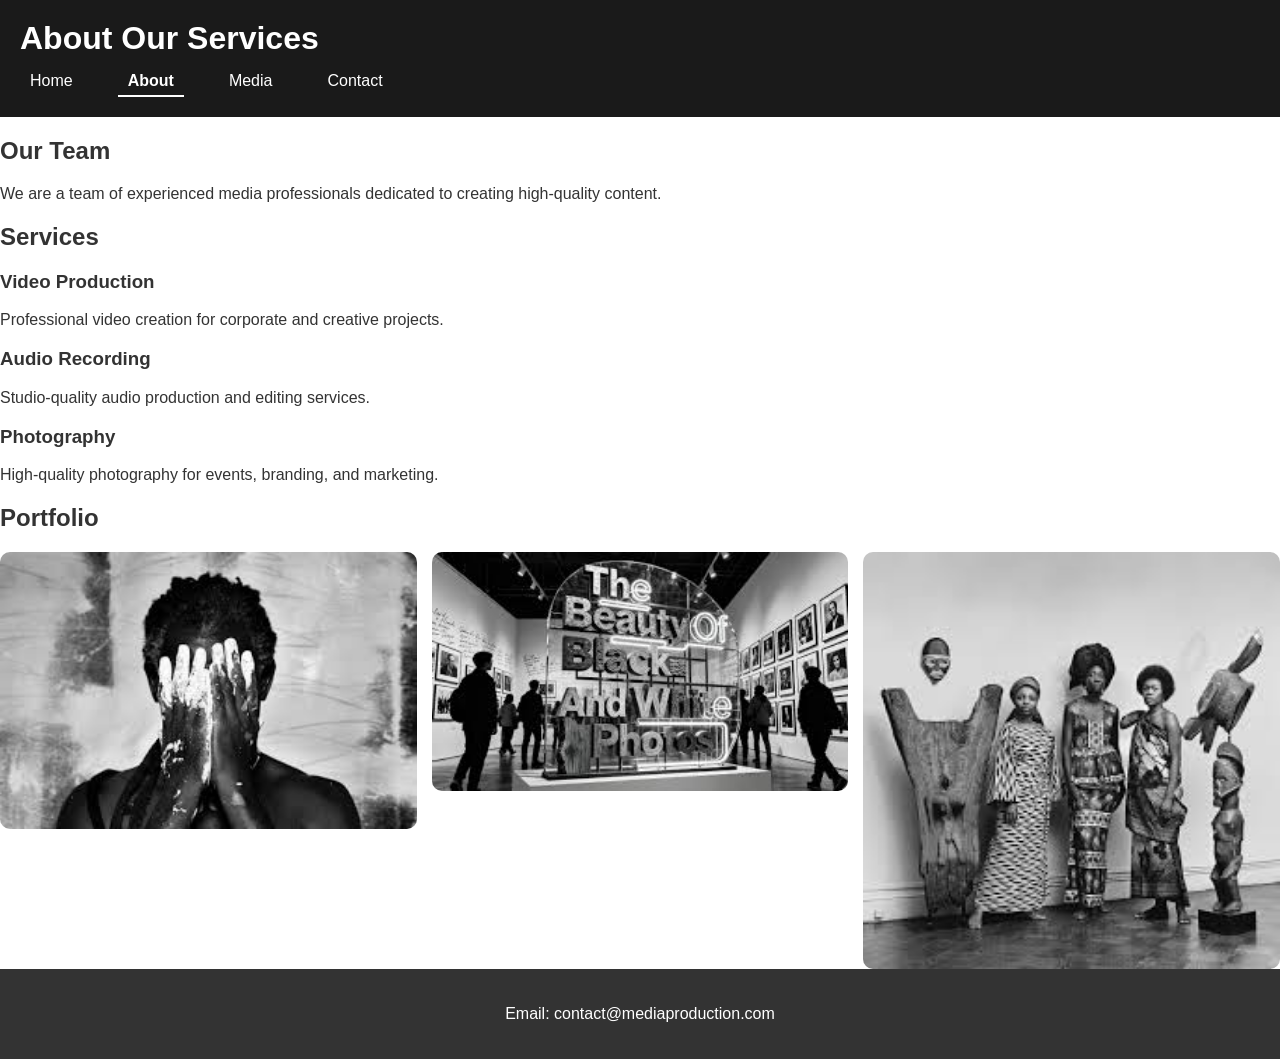
==== about.html @ 246dad18 "improved html code - added css, media and images folders" ====
<!DOCTYPE html>
<html>

<head>
    <title>About Us</title>
    <link rel="stylesheet" href="css/styles.css">
    <meta charset="UTF-8" name="viewport" content="width=device-width, initial-scale=1.0">
</head>

<body>
    <div class="top">
        <h1>About Our Services</h1>
        <div class="nav">
            <a href="index.html">Home</a>
            <a href="about.html" class="active">About</a>
            <a href="media.html">Media</a>
            <a href="contact.html">Contact</a>
        </div>
    </div>

    <div>
        <h2>Our Team</h2>
        <p>We are a team of experienced media professionals dedicated to creating high-quality content.</p>
    </div>

    <div>
        <h2>Services</h2>

        <div class="services-container">
            <div class="service-card">
                <h3>Video Production</h3>
                <p>Professional video creation for corporate and creative projects.</p>
            </div>

            <div class="service-card">
                <h3>Audio Recording</h3>
                <p>Studio-quality audio production and editing services.</p>
            </div>

            <div class="service-card">
                <h3>Photography</h3>
                <p>High-quality photography for events, branding, and marketing.</p>
            </div>
        </div>
    </div>

    <div>
        <h2>Portfolio</h2>
        <div class="portfolio-grid">
            <img src="images/work1.jpg" alt="project 1">
            <img src="images/work2.jpg" alt="project 2">
            <img src="images/work3.jpg" alt="project 3">
        </div>
    </div>

    <div class="bottom">
        <p>Email: contact@mediaproduction.com</p>
    </div>
</body>

</html>
---- css/styles.css ----
/* Basic styles with multiple errors and missing features */
/* index.html */
body {
    font-family: Arial;
    margin: 0;
    padding: 0;
    color: #333;
}

.top {
    background-color: #1a1a1a;
    color: white;
    padding: 20px;
}

.top h1 {
    margin: 0;
}

.nav {
    display: flex;
    gap: 20px;
    margin-top: 10px;
}

.nav a {
    color: white;
    margin-right: 15px;
    text-decoration: none;
    position: relative;
}


.nav a:hover {
    color: #e0550f;
}

.nav a::after {
    content: "";
    position: absolute;
    width: 0;
    height: 2px;
    background: #e0550f;
    left: 0;
    bottom: -5px;
    transition: 0.3s;
}

.nav a:hover::after {
    width: 100%;
}

.nav a.active {
    font-weight: bold;
    border-bottom: 2px solid white;

}

.nav>a {
    padding: 5px 10px;
}

/* Missing: advanced selector types (attribute, child, etc) */

.hero {
    padding: 60px 20px;
    background-color: lightgray;
    /* Poor colour contrast */
    color: #e0550f;
}

/* Missing: flexbox layouts (requirement: 2+ flexbox layouts) */
/* Missing: CSS Grid layout (requirement: 1+ grid layout) */

.content {
    padding: 40px 20px;
}

/* Missing: text effects (shadows, gradients) */
/* Missing: transforms */
/* Missing: transitions */
/* Missing: keyframe animations */

img {
    max-width: 100%;
}

/*contact.html */

/* Video and audio styling missing */

/* Form styling incomplete */
form input {
    display: block;
    margin: 10px 0;
    padding: 5px;
}

form button {
    padding: 10px 20px;
    background-color: blue;
    color: white;
    border: none;
}

.bottom {
    background-color: #333;
    color: white;
    padding: 20px;
    text-align: center;
}

/* Missing: responsive design with media queries */
/* Missing: advanced layout techniques */
/* Code quality issues: poor naming, no comments, inconsistent spacing */
/* Only using 3 selector types (element, class) - needs 5+ */
/* No pseudo-classes used - needs 5+ */

.portfolio-grid {
    display: grid;
    grid-template-columns: repeat(auto-fit, minmax(250px, 1fr));
    gap: 15px;
}

.portfolio-grid img {
    width: 100%;
    height: auto;
    border-radius: 10px;
}
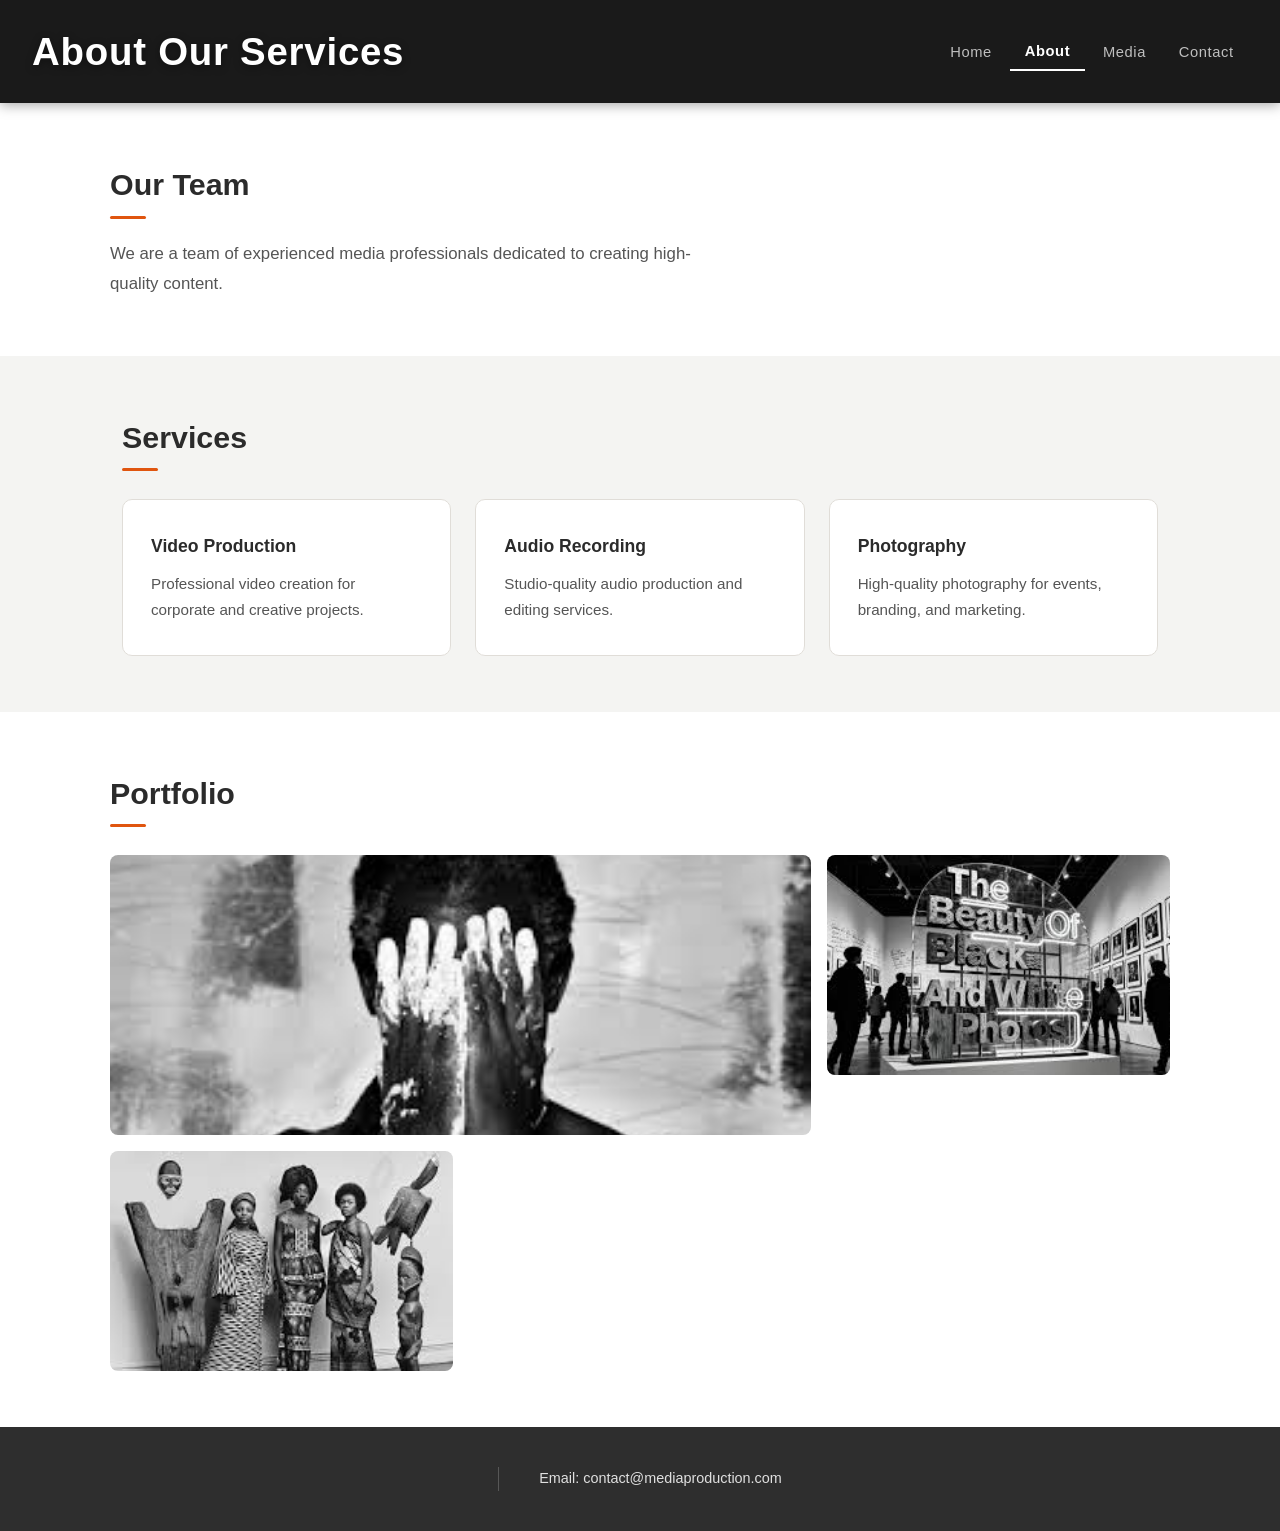
==== commit 9bb33660: "minor fixes on html docs for cleanup" ====
--- a/about.html
+++ b/about.html
@@ -1,10 +1,11 @@
 <!DOCTYPE html>
-<html>
+<html lang="html">
 
 <head>
     <title>About Us</title>
     <link rel="stylesheet" href="css/styles.css">
-    <meta charset="UTF-8" name="viewport" content="width=device-width, initial-scale=1.0">
+    <meta charset="UTF-8">
+    <meta name="viewport" content="width=device-width, initial-scale=1.0">
 </head>
 
 <body>
--- a/css/styles.css
+++ b/css/styles.css
@@ -1,129 +1,841 @@
-/* Basic styles with multiple errors and missing features */
-/* index.html */
-body {
-    font-family: Arial;
+:root {
+    --clr-dark: #1a1a1a;
+    --clr-accent: #e0550f;
+    --clr-bg: #f4f4f2;
+    --clr-text: #2b2b2b;
+    --clr-muted: #555555;
+    --clr-white: #ffffff;
+
+    --transition: 0.25s ease;
+    --radius: 6px;
+}
+
+*,
+*::before,
+*::after {
+    box-sizing: border-box;
     margin: 0;
     padding: 0;
-    color: #333;
+}
+
+body {
+    font-family: 'Segoe UI', Arial, sans-serif;
+    color: var(--clr-text);
+    background-color: var(--clr-bg);
+    line-height: 1.65;
+}
+
+h1 {
+    font-size: clamp(1.6rem, 4vw, 2.4rem);
+    font-weight: 700;
+    color: var(--clr-white);
+    text-shadow: 0 2px 8px rgba(0, 0, 0, 0.4);
+    letter-spacing: 0.02em;
+}
+
+h2 {
+    font-size: clamp(1.3rem, 3vw, 1.9rem);
+    font-weight: 700;
+    margin-bottom: 0.75rem;
+}
+
+p {
+    font-size: 1rem;
+    color: var(--clr-muted);
+    max-width: 60ch;
+}
+
+img {
+    max-width: 100%;
+    display: block;
+}
+
+@keyframes fadeUp {
+    from {
+        opacity: 0;
+        transform: translateY(18px);
+    }
+
+    to {
+        opacity: 1;
+        transform: translateY(0);
+    }
+}
+
+@keyframes slideInLeft {
+    from {
+        opacity: 0;
+        transform: translateX(-24px);
+    }
+
+    to {
+        opacity: 1;
+        transform: translateX(0);
+    }
+}
+
+@keyframes underlineExpand {
+    from {
+        transform: scaleX(0);
+    }
+
+    to {
+        transform: scaleX(1);
+    }
 }
 
 .top {
-    background-color: #1a1a1a;
-    color: white;
-    padding: 20px;
+    background-color: var(--clr-dark);
+    color: var(--clr-white);
+    padding: 1.25rem 2rem;
+
+    display: flex;
+    align-items: center;
+    justify-content: space-between;
+    flex-wrap: wrap;
+    gap: 0.75rem;
+
+    position: sticky;
+    top: 0;
+    z-index: 100;
+    box-shadow: 0 2px 12px rgba(0, 0, 0, 0.35);
 }
 
 .top h1 {
-    margin: 0;
+    animation: slideInLeft 0.5s ease both;
 }
 
 .nav {
     display: flex;
-    gap: 20px;
-    margin-top: 10px;
+    align-items: center;
+    gap: 0.25rem;
+    flex-wrap: wrap;
 }
 
 .nav a {
-    color: white;
-    margin-right: 15px;
+    color: rgba(255, 255, 255, 0.72);
     text-decoration: none;
+    font-size: 0.92rem;
+    font-weight: 500;
+    padding: 0.4rem 0.9rem;
+    border-radius: var(--radius);
     position: relative;
-}
-
+    letter-spacing: 0.04em;
+
+    transition:
+        color var(--transition),
+        background-color var(--transition);
+}
 
 .nav a:hover {
-    color: #e0550f;
+    color: var(--clr-white);
+    background-color: rgba(255, 255, 255, 0.1);
 }
 
 .nav a::after {
-    content: "";
+    content: '';
     position: absolute;
-    width: 0;
+    bottom: 2px;
+    left: 0.9rem;
+    right: 0.9rem;
     height: 2px;
-    background: #e0550f;
+    background-color: var(--clr-accent);
+    transform: scaleX(0);
+    transform-origin: left center;
+    transition: transform var(--transition);
+}
+
+.nav a:hover::after {
+    transform: scaleX(1);
+}
+
+.nav a:focus {
+    outline: 2px solid var(--clr-accent);
+    outline-offset: 3px;
+    color: var(--clr-white);
+}
+
+a[class="active"] {
+    color: var(--clr-white);
+    font-weight: 700;
+    border-bottom: 2px solid var(--clr-white);
+    border-radius: 0;
+}
+
+.hero {
+    background-color: var(--clr-dark);
+    color: var(--clr-white);
+    padding: 5rem 2rem;
+
+    display: flex;
+    flex-direction: column;
+    align-items: flex-start;
+    justify-content: center;
+    min-height: 42vh;
+
+    position: relative;
+    overflow: hidden;
+}
+
+.hero::before {
+    content: '';
+    position: absolute;
+    top: 0;
     left: 0;
-    bottom: -5px;
-    transition: 0.3s;
-}
-
-.nav a:hover::after {
-    width: 100%;
-}
-
-.nav a.active {
-    font-weight: bold;
-    border-bottom: 2px solid white;
-
-}
-
-.nav>a {
-    padding: 5px 10px;
-}
-
-/* Missing: advanced selector types (attribute, child, etc) */
-
-.hero {
-    padding: 60px 20px;
-    background-color: lightgray;
-    /* Poor colour contrast */
-    color: #e0550f;
-}
-
-/* Missing: flexbox layouts (requirement: 2+ flexbox layouts) */
-/* Missing: CSS Grid layout (requirement: 1+ grid layout) */
+    width: 5px;
+    height: 100%;
+    background-color: var(--clr-accent);
+}
+
+.hero h2 {
+    color: var(--clr-white);
+    font-size: clamp(1.8rem, 5vw, 3rem);
+    margin-bottom: 1rem;
+    max-width: 22ch;
+    background: linear-gradient(90deg, var(--clr-white) 50%, var(--clr-accent));
+    -webkit-background-clip: text;
+    -webkit-text-fill-color: transparent;
+    background-clip: text;
+
+    animation: fadeUp 0.6s 0.1s ease both;
+}
+
+.hero p {
+    color: rgba(255, 255, 255, 0.72);
+    font-size: 1.1rem;
+    max-width: 50ch;
+    animation: fadeUp 0.6s 0.28s ease both;
+}
 
 .content {
-    padding: 40px 20px;
-}
-
-/* Missing: text effects (shadows, gradients) */
-/* Missing: transforms */
-/* Missing: transitions */
-/* Missing: keyframe animations */
-
-img {
-    max-width: 100%;
-}
-
-/*contact.html */
-
-/* Video and audio styling missing */
-
-/* Form styling incomplete */
-form input {
-    display: block;
-    margin: 10px 0;
-    padding: 5px;
-}
-
-form button {
-    padding: 10px 20px;
-    background-color: blue;
-    color: white;
-    border: none;
+    display: grid;
+    grid-template-columns: 1fr 2fr;
+    gap: 2.5rem;
+    align-items: start;
+    padding: 4rem 2rem;
+    max-width: 1100px;
+    margin: 0 auto;
+}
+
+.content h2 {
+    color: var(--clr-text);
+    font-size: 1.6rem;
+    position: relative;
+    padding-bottom: 0.75rem;
+}
+
+.content h2::after {
+    content: '';
+    position: absolute;
+    bottom: 0;
+    left: 0;
+    width: 36px;
+    height: 3px;
+    background-color: var(--clr-accent);
+    border-radius: 2px;
+}
+
+.content p {
+    color: var(--clr-muted);
+    font-size: 1.05rem;
+    line-height: 1.8;
+    max-width: none;
+}
+
+.content p:first-child {
+    font-weight: 500;
+    color: var(--clr-text);
 }
 
 .bottom {
-    background-color: #333;
-    color: white;
-    padding: 20px;
-    text-align: center;
-}
-
-/* Missing: responsive design with media queries */
-/* Missing: advanced layout techniques */
-/* Code quality issues: poor naming, no comments, inconsistent spacing */
-/* Only using 3 selector types (element, class) - needs 5+ */
-/* No pseudo-classes used - needs 5+ */
+    background-color: #2e2e2e;
+    padding: 2.5rem 2rem;
+
+    display: flex;
+    align-items: center;
+    justify-content: center;
+    gap: 2.5rem;
+    flex-wrap: wrap;
+}
+
+.bottom p {
+    color: rgba(255, 255, 255, 0.65);
+    font-size: 0.9rem;
+    max-width: none;
+    margin: 0;
+    transition: color var(--transition), transform var(--transition);
+}
+
+.bottom p:hover {
+    color: var(--clr-white);
+    transform: translateY(-2px);
+}
+
+.bottom p:last-child {
+    padding-left: 2.5rem;
+    border-left: 1px solid rgba(255, 255, 255, 0.2);
+}
+
+.bottom p:nth-child(1) {
+    color: rgba(255, 255, 255, 0.85);
+}
+
+body>div:not(.top):not(.bottom):not(.hero):not(.content) {
+    padding: 3.5rem 2rem;
+    max-width: 1100px;
+    margin: 0 auto;
+}
+
+body>div:nth-child(even):not(.top):not(.bottom):not(.hero):not(.content) {
+    background-color: var(--clr-white);
+    max-width: none;
+    padding-left: clamp(1.25rem, calc(50vw - 530px), 10vw);
+    padding-right: clamp(1.25rem, calc(50vw - 530px), 10vw);
+}
+
+body>div:not([class])>h2 {
+    color: var(--clr-text);
+    position: relative;
+    padding-bottom: 0.6rem;
+    margin-bottom: 1.25rem;
+}
+
+body>div:not([class])>h2::after {
+    content: '';
+    position: absolute;
+    bottom: 0;
+    left: 0;
+    width: 36px;
+    height: 3px;
+    background-color: var(--clr-accent);
+    border-radius: 2px;
+}
+
+body>div:not([class])>p {
+    font-size: 1.05rem;
+    line-height: 1.8;
+    max-width: 65ch;
+    animation: fadeUp 0.5s 0.1s ease both;
+}
+
+.services-container {
+    display: grid;
+    grid-template-columns: repeat(3, 1fr);
+    gap: 1.5rem;
+    margin-top: 1.75rem;
+}
+
+.service-card {
+    background-color: var(--clr-white);
+    border: 1px solid #e0ddd8;
+    border-radius: 10px;
+    padding: 2rem 1.75rem;
+    position: relative;
+    overflow: hidden;
+
+    transition:
+        transform var(--transition),
+        box-shadow var(--transition),
+        border-color var(--transition);
+
+    animation: fadeUp 0.5s ease both;
+}
+
+.service-card:nth-child(1) {
+    animation-delay: 0.05s;
+}
+
+.service-card:nth-child(2) {
+    animation-delay: 0.15s;
+}
+
+.service-card:nth-child(3) {
+    animation-delay: 0.25s;
+}
+
+.service-card::before {
+    content: '';
+    position: absolute;
+    top: 0;
+    left: 0;
+    right: 0;
+    height: 3px;
+    background-color: var(--clr-accent);
+    transform: scaleX(0);
+    transform-origin: left;
+    transition: transform var(--transition);
+}
+
+.service-card:hover {
+    transform: translateY(-5px);
+    box-shadow: 0 8px 28px rgba(0, 0, 0, 0.1);
+    border-color: transparent;
+}
+
+.service-card:hover::before {
+    transform: scaleX(1);
+}
+
+.service-card h3 {
+    font-size: 1.1rem;
+    font-weight: 700;
+    color: var(--clr-text);
+    margin-bottom: 0.6rem;
+}
+
+.service-card p {
+    font-size: 0.95rem;
+    color: var(--clr-muted);
+    line-height: 1.7;
+    max-width: none;
+}
 
 .portfolio-grid {
     display: grid;
-    grid-template-columns: repeat(auto-fit, minmax(250px, 1fr));
-    gap: 15px;
+    grid-template-columns: repeat(3, 1fr);
+    gap: 1rem;
+    margin-top: 1.75rem;
 }
 
 .portfolio-grid img {
     width: 100%;
+    height: 220px;
+    object-fit: cover;
+    border-radius: 8px;
+
+    transition: transform 0.35s ease, filter 0.35s ease;
+    filter: grayscale(20%);
+}
+
+.portfolio-grid img:hover {
+    transform: scale(1.03);
+    filter: grayscale(0%);
+}
+
+.portfolio-grid img:nth-child(1) {
+    grid-column: span 2;
+    height: 280px;
+}
+
+video[controls] {
+    display: block;
+    width: 100%;
+    max-width: 760px;
     height: auto;
     border-radius: 10px;
+    background-color: #000;
+    margin-bottom: 1.5rem;
+    box-shadow: 0 4px 20px rgba(0, 0, 0, 0.18);
+
+    transition: box-shadow var(--transition), transform var(--transition);
+}
+
+video[controls]:hover {
+    box-shadow: 0 8px 32px rgba(0, 0, 0, 0.28);
+    transform: translateY(-2px);
+}
+
+video:last-of-type {
+    margin-bottom: 0;
+}
+
+audio {
+    display: block;
+    width: 100%;
+    max-width: 560px;
+    margin-top: 1rem;
+    accent-color: var(--clr-accent);
+    border-radius: 40px;
+    background-color: var(--clr-white);
+    border: 1px solid #ddd;
+    padding: 0.25rem 0.5rem;
+    box-shadow: 0 2px 10px rgba(0, 0, 0, 0.07);
+}
+
+iframe[src*="google.com/maps"] {
+    display: block;
+    width: 100%;
+    max-width: 760px;
+    height: 400px;
+    border: none;
+    border-radius: 10px;
+    margin-bottom: 0.85rem;
+    box-shadow: 0 4px 20px rgba(0, 0, 0, 0.1);
+
+    transition: box-shadow var(--transition);
+}
+
+iframe[src*="google.com/maps"]:hover {
+    box-shadow: 0 6px 28px rgba(0, 0, 0, 0.16);
+}
+
+figure {
+    display: flex;
+    align-items: center;
+    gap: 1.5rem;
+    background-color: var(--clr-white);
+    border: 1px solid #e4e1dc;
+    border-radius: 10px;
+    padding: 1.5rem;
+    margin-bottom: 1.25rem;
+    position: relative;
+    overflow: hidden;
+
+    transition: transform var(--transition), box-shadow var(--transition);
+}
+
+figure::before {
+    content: '';
+    position: absolute;
+    top: 0;
+    left: 0;
+    width: 4px;
+    height: 100%;
+    background-color: var(--clr-accent);
+    border-radius: 4px 0 0 4px;
+}
+
+figure:hover {
+    transform: translateY(-3px);
+    box-shadow: 0 8px 24px rgba(0, 0, 0, 0.09);
+}
+
+figure:last-of-type {
+    margin-bottom: 0;
+}
+
+figure img {
+    width: 80px;
+    height: 80px;
+    object-fit: cover;
+    border-radius: 50%;
+    flex-shrink: 0;
+    border: 3px solid var(--clr-bg);
+    box-shadow: 0 2px 8px rgba(0, 0, 0, 0.12);
+
+    transition: transform var(--transition);
+}
+
+figure:hover img {
+    transform: scale(1.06);
+}
+
+figcaption {
+    font-size: 1rem;
+    font-style: italic;
+    color: var(--clr-text);
+    line-height: 1.65;
+    max-width: none;
+}
+
+figcaption::before {
+    content: '\201C';
+    font-size: 2.5rem;
+    line-height: 0;
+    vertical-align: -0.6rem;
+    color: var(--clr-accent);
+    margin-right: 0.2rem;
+    font-style: normal;
+}
+
+form {
+    max-width: 720px;
+    margin-top: 1.75rem;
+}
+
+fieldset {
+    border: 1px solid #ddd;
+    border-radius: 10px;
+    padding: 2rem;
+    margin-bottom: 1.5rem;
+    display: grid;
+    grid-template-columns: 1fr 1fr;
+    gap: 1.25rem 1.75rem;
+}
+
+legend {
+    font-size: 0.75rem;
+    font-weight: 700;
+    letter-spacing: 0.14em;
+    text-transform: uppercase;
+    color: var(--clr-accent);
+    padding: 0 0.5rem;
+}
+
+label {
+    display: flex;
+    flex-direction: column;
+    gap: 0.35rem;
+    font-size: 0.8rem;
+    font-weight: 600;
+    letter-spacing: 0.08em;
+    text-transform: uppercase;
+    color: var(--clr-muted);
+}
+
+label:has(textarea),
+fieldset>p {
+    grid-column: 1 / -1;
+}
+
+input[type="text"],
+input[type="email"],
+input[type="tel"],
+input[type="date"],
+input[type="number"],
+select,
+textarea {
+    width: 100%;
+    padding: 0.65rem 0.9rem;
+    font-family: inherit;
+    font-size: 0.95rem;
+    color: var(--clr-text);
+    background-color: var(--clr-white);
+    border: 1.5px solid #ddd;
+    border-radius: var(--radius);
+    transition:
+        border-color var(--transition),
+        box-shadow var(--transition);
+}
+
+input[type="text"]:focus,
+input[type="email"]:focus,
+input[type="tel"]:focus,
+input[type="date"]:focus,
+input[type="number"]:focus,
+select:focus,
+textarea:focus {
+    outline: none;
+    border-color: var(--clr-accent);
+    box-shadow: 0 0 0 3px rgba(224, 85, 15, 0.12);
+}
+
+input[type="text"]:valid,
+input[type="email"]:valid,
+input[type="tel"]:valid {
+    border-color: #5a9e6f;
+}
+
+input::placeholder,
+textarea::placeholder {
+    color: #bbb;
+    font-size: 0.9rem;
+}
+
+select {
+    cursor: pointer;
+    appearance: none;
+    background-image: url("data:image/svg+xml,%3Csvg xmlns='http://www.w3.org/2000/svg' width='12' height='8' viewBox='0 0 12 8'%3E%3Cpath d='M1 1l5 5 5-5' stroke='%23888' stroke-width='1.5' fill='none' stroke-linecap='round'/%3E%3C/svg%3E");
+    background-repeat: no-repeat;
+    background-position: right 0.9rem center;
+    padding-right: 2.5rem;
+}
+
+textarea {
+    min-height: 130px;
+    resize: vertical;
+    line-height: 1.6;
+    grid-column: 1 / -1;
+}
+
+fieldset>p {
+    font-size: 0.8rem;
+    font-weight: 600;
+    letter-spacing: 0.08em;
+    text-transform: uppercase;
+    color: var(--clr-muted);
+    margin: 0;
+    max-width: none;
+}
+
+label:has(input[type="radio"]),
+label:has(input[type="checkbox"]) {
+    flex-direction: row;
+    align-items: center;
+    gap: 0.5rem;
+    font-size: 0.9rem;
+    font-weight: 500;
+    text-transform: none;
+    letter-spacing: 0;
+    color: var(--clr-text);
+    cursor: pointer;
+    grid-column: auto;
+}
+
+input[type="radio"],
+input[type="checkbox"] {
+    accent-color: var(--clr-accent);
+    width: 16px;
+    height: 16px;
+    cursor: pointer;
+    flex-shrink: 0;
+}
+
+input[type="radio"]:checked,
+input[type="checkbox"]:checked {
+    accent-color: var(--clr-accent);
+}
+
+button[type="submit"] {
+    display: inline-flex;
+    align-items: center;
+    padding: 0.8rem 2.25rem;
+    background-color: var(--clr-accent);
+    color: var(--clr-white);
+    font-family: inherit;
+    font-size: 0.9rem;
+    font-weight: 700;
+    letter-spacing: 0.06em;
+    text-transform: uppercase;
+    border: none;
+    border-radius: var(--radius);
+    cursor: pointer;
+    transition:
+        background-color var(--transition),
+        transform var(--transition),
+        box-shadow var(--transition);
+}
+
+button[type="submit"]:hover {
+    background-color: #c44a0d;
+    transform: translateY(-2px);
+    box-shadow: 0 6px 20px rgba(224, 85, 15, 0.3);
+}
+
+button[type="submit"]:active {
+    transform: translateY(0);
+    box-shadow: none;
+}
+
+button[type="submit"]:focus {
+    outline: 2px solid var(--clr-accent);
+    outline-offset: 3px;
+}
+
+@media (max-width: 768px) {
+    .top {
+        flex-direction: column;
+        align-items: flex-start;
+        padding: 1rem 1.25rem;
+        gap: 0.5rem;
+        position: static;
+    }
+
+    .content {
+        grid-template-columns: 1fr;
+        gap: 1.25rem;
+        padding: 2.5rem 1.25rem;
+    }
+
+    .hero {
+        padding: 3rem 1.25rem;
+    }
+
+    .bottom {
+        flex-direction: column;
+        gap: 0.6rem;
+        text-align: center;
+    }
+
+    .bottom p:last-child {
+        padding-left: 0;
+        border-left: none;
+        padding-top: 0.6rem;
+        border-top: 1px solid rgba(255, 255, 255, 0.2);
+    }
+
+    /* About page */
+    body>div:not(.top):not(.bottom):not(.hero):not(.content) {
+        padding: 2.5rem 1.25rem;
+    }
+
+    body>div:nth-child(even):not(.top):not(.bottom):not(.hero):not(.content) {
+        padding-left: 1.25rem;
+        padding-right: 1.25rem;
+    }
+
+    .services-container {
+        grid-template-columns: 1fr;
+        gap: 1rem;
+    }
+
+    .portfolio-grid {
+        grid-template-columns: 1fr;
+    }
+
+    .portfolio-grid img:nth-child(1) {
+        grid-column: span 1;
+        height: 220px;
+    }
+
+    /* Media page */
+    video[controls],
+    iframe[src*="google.com/maps"] {
+        border-radius: 6px;
+    }
+
+    figure {
+        flex-direction: column;
+        align-items: flex-start;
+        gap: 1rem;
+    }
+
+    figure img {
+        width: 64px;
+        height: 64px;
+    }
+
+    /* Contact page */
+    fieldset {
+        grid-template-columns: 1fr;
+        padding: 1.25rem;
+    }
+
+    label:has(input[type="radio"]),
+    label:has(input[type="checkbox"]) {
+        grid-column: auto;
+    }
+}
+
+@media (max-width: 480px) {
+    h1 {
+        font-size: 1.3rem;
+    }
+
+    .nav a {
+        font-size: 0.82rem;
+        padding: 0.3rem 0.55rem;
+    }
+
+    .hero {
+        min-height: 30vh;
+        padding: 2rem 1rem;
+    }
+
+    .hero h2 {
+        font-size: 1.5rem;
+    }
+
+    .content {
+        padding: 2rem 1rem;
+    }
+
+    /* About page */
+    .services-container {
+        grid-template-columns: 1fr;
+    }
+
+    .portfolio-grid {
+        grid-template-columns: 1fr;
+        gap: 0.75rem;
+    }
+
+    /* Media page */
+    audio {
+        max-width: 100%;
+    }
+
+    iframe[src*="google.com/maps"] {
+        height: 280px;
+    }
 }
